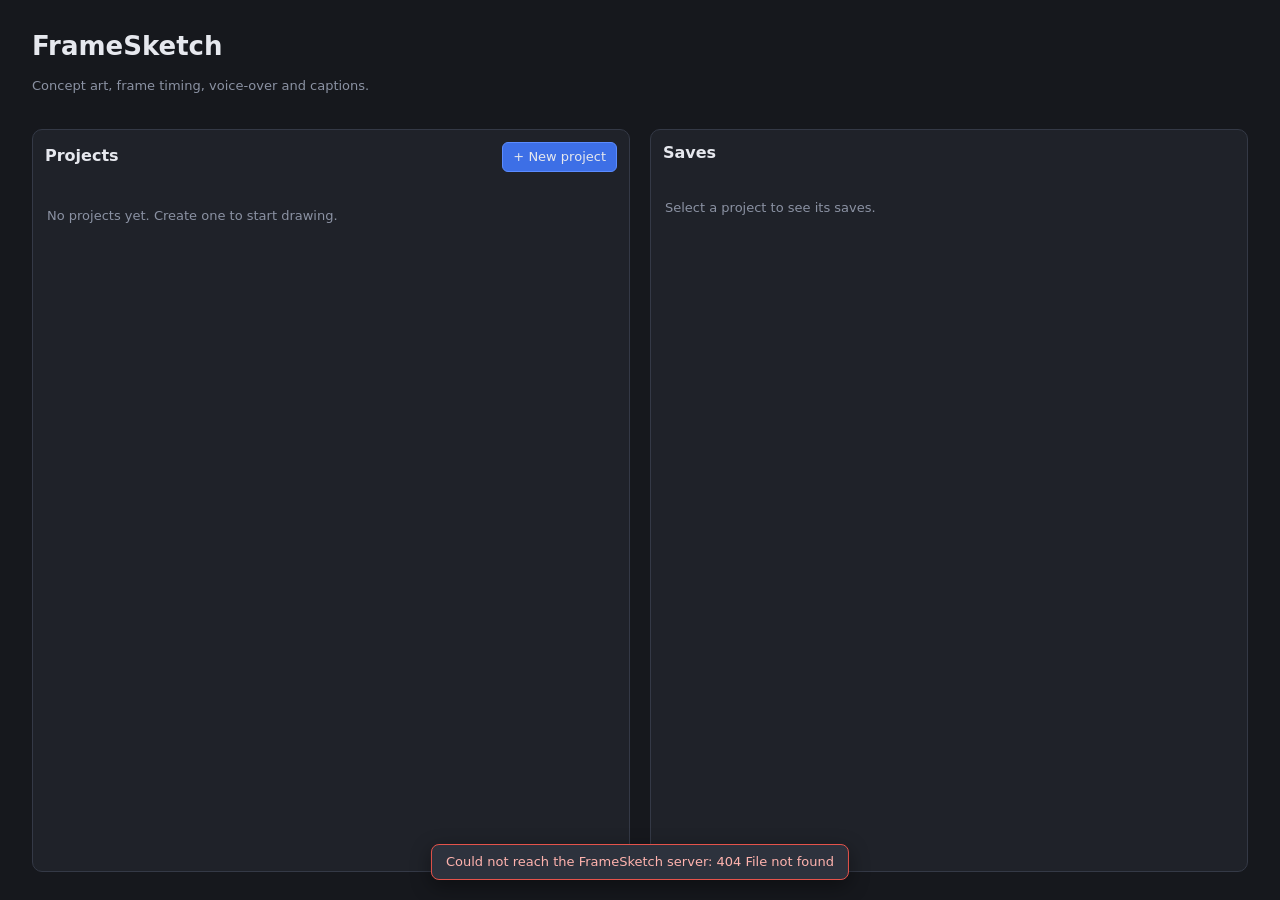
==== app/index.html @ e3239ffb "Initial commit" ====
<!doctype html>
<html lang="en">
<head>
  <meta charset="utf-8">
  <meta name="viewport" content="width=device-width, initial-scale=1">
  <title>FrameSketch</title>
  <link rel="stylesheet" href="styles.css">
</head>
<body>

<!-- ================= PROJECT MANAGER ================= -->
<section id="home" class="screen">
  <header class="home-header">
    <h1>FrameSketch</h1>
    <p class="muted">Concept art, frame timing, voice-over and captions.</p>
  </header>
  <div class="home-body">
    <div class="panel home-col">
      <div class="panel-head">
        <h2>Projects</h2>
        <button id="btnNewProject" class="primary">+ New project</button>
      </div>
      <ul id="projectList" class="item-list"></ul>
      <p id="projectEmpty" class="muted empty">No projects yet. Create one to start drawing.</p>
    </div>
    <div class="panel home-col">
      <div class="panel-head">
        <h2 id="savesTitle">Saves</h2>
        <div class="row-actions" id="projectActions" hidden>
          <button id="btnRenameProject">Rename</button>
          <button id="btnDuplicateProject">Duplicate</button>
          <button id="btnDeleteProject" class="danger">Delete</button>
        </div>
      </div>
      <ul id="saveList" class="item-list"></ul>
      <p id="saveEmpty" class="muted empty">Select a project to see its saves.</p>
    </div>
  </div>
</section>

<!-- ================= EDITOR ================= -->
<section id="editor" class="screen" hidden>
  <header class="topbar">
    <button id="btnBack" title="Back to projects">&larr; Projects</button>
    <div class="doc-title"><strong id="projName"></strong> <span class="muted">/</span> <span id="saveName"></span><span id="dirtyMark" class="dirty" hidden>&bull;</span></div>
    <button id="btnSave" class="primary" title="Save (Ctrl+S)">Save</button>
    <button id="btnSaveAs" title="Save as a new save in this project (Ctrl+Shift+S)">Save as new</button>
    <span class="sep"></span>
    <button id="btnUndo" title="Undo (Ctrl+Z)">Undo</button>
    <button id="btnRedo" title="Redo (Ctrl+Y)">Redo</button>
    <span class="sep"></span>
    <button id="btnZoomOut" title="Zoom out">&minus;</button>
    <span id="zoomLabel" class="zoom-label">100%</span>
    <button id="btnZoomIn" title="Zoom in">+</button>
    <button id="btnZoomFit" title="Fit to window">Fit</button>
    <span class="sep"></span>
    <button id="btnPlay" class="primary" title="Play / stop (Space)">&#9654; Play</button>
    <label class="check"><input type="checkbox" id="chkLoop"> Loop</label>
    <label class="speed" title="Playback speed for testing (5 to 1000%). Audio pitch changes with it. Not saved and doesn't affect exports.">Speed <input type="number" id="playSpeed" min="5" max="1000" step="5" value="100">%</label>
    <label class="check"><input type="checkbox" id="chkOnion"> Onion skin</label>
    <span class="spacer"></span>
    <button id="btnCopyVideo" title="Record the whole scene as a video with audio and copy the file, ready to paste into Discord (Ctrl+V). Shift+click saves the file instead. Recording takes as long as the scene.">Copy video</button>
    <button id="btnExportPng" title="Export current frame as PNG">Export PNG</button>
  </header>

  <div class="workspace">
    <!-- tools -->
    <nav class="toolbar" id="toolbar">
      <button data-tool="brush" title="Brush (B)">&#128396;<span>Brush</span></button>
      <button data-tool="eraser" title="Eraser (E)">&#9003;<span>Eraser</span></button>
      <button data-tool="fill" title="Fill bucket (G)">&#129699;<span>Fill</span></button>
      <button data-tool="picker" title="Eyedropper (I) — or Alt+click while painting">&#128167;<span>Picker</span></button>
      <button data-tool="rect" title="Rectangle select (M)">&#11034;<span>Rect</span></button>
      <button data-tool="lasso" title="Lasso select (L)">&#10160;<span>Lasso</span></button>
      <button data-tool="move" title="Move selection / layer (V)">&#10021;<span>Move</span></button>
      <button data-tool="caption" title="Caption (T)">T<span>Caption</span></button>
      <span class="tool-sep"></span>
      <button id="btnFlipH" title="Flip the selection horizontally, or the whole layer if nothing is selected (Shift+H)">&#8646;<span>Flip H</span></button>
      <button id="btnFlipV" title="Flip the selection vertically, or the whole layer if nothing is selected (Shift+V)">&#8645;<span>Flip V</span></button>
    </nav>

    <!-- stage -->
    <main class="stage-wrap">
      <div class="stage-scroll" id="stageScroll">
        <div class="stage" id="stage">
          <canvas id="view"></canvas>
          <canvas id="overlay"></canvas>
        </div>
      </div>
      <div class="status" id="status"></div>
    </main>

    <!-- sidebar -->
    <aside class="sidebar">
      <div class="panel">
        <h3>Color</h3>
        <div class="color-row">
          <input type="color" id="colorInput" value="#222222" title="Pick a color">
          <input type="text" id="hexInput" value="#222222" maxlength="9" spellcheck="false">
        </div>
        <div class="swatches" id="swatches"></div>
        <div class="muted small">Recent</div>
        <div class="swatches" id="recentSwatches"></div>
      </div>

      <div class="panel" id="toolOptions">
        <h3 id="toolOptionsTitle">Brush</h3>
        <label class="opt" data-for="brush eraser">Size <output id="sizeOut">8</output>
          <input type="range" id="sizeInput" min="1" max="300" value="8"></label>
        <label class="opt" data-for="brush eraser">Opacity <output id="opacityOut">100%</output>
          <input type="range" id="opacityInput" min="1" max="100" value="100"></label>
        <label class="opt" data-for="brush eraser">Smoothing <output id="smoothOut">30%</output>
          <input type="range" id="smoothInput" min="0" max="90" value="30"></label>
        <label class="opt check" data-for="brush eraser"><input type="checkbox" id="pressureInput" checked> Pen pressure</label>
        <label class="opt" data-for="fill">Tolerance <output id="tolOut">32</output>
          <input type="range" id="tolInput" min="0" max="255" value="32"></label>
        <label class="opt check" data-for="fill picker"><input type="checkbox" id="sampleAllInput" checked> Sample all layers</label>
        <label class="opt check" data-for="fill"><input type="checkbox" id="fillGrowInput" checked> Grow 1px (closes gaps)</label>
        <div class="opt btn-row" data-for="rect lasso move">
          <button id="btnSelAll" title="Ctrl+A">Select all</button>
          <button id="btnDeselect" title="Ctrl+D">Deselect</button>
          <button id="btnClearSel" title="Delete">Clear</button>
        </div>
        <p class="opt muted small" data-for="rect lasso">Drag to select. Painting & fill stay inside the selection.</p>
        <p class="opt muted small" data-for="move">Drag to move the selection (or the whole layer if nothing is selected). Arrow keys nudge. Enter commits.</p>
        <p class="opt muted small" data-for="eraser">Erases the selected drawing layer to transparency. A pen's eraser tip works with any tool.</p>
        <p class="opt muted small" data-for="caption">Click the canvas to add a caption (it goes bottom-center by default), click one to edit it, drag to move it. Or type in the <b>Caption</b> box under the canvas.</p>
      </div>

      <div class="panel" id="captionPanel" hidden>
        <h3>Caption</h3>
        <textarea id="capText" rows="3" placeholder="Caption text"></textarea>
        <div class="cap-pos">
          <span class="muted small">Position</span>
          <div class="seg" id="capAnchor">
            <button data-anchor="top" title="Top center">Top</button>
            <button data-anchor="middle" title="Middle">Middle</button>
            <button data-anchor="bottom" title="Bottom center">Bottom</button>
            <button data-anchor="" title="Wherever you drag it">Free</button>
          </div>
          <label class="small" title="Distance from the top/bottom/side edge">Margin <input type="number" id="capMargin" min="0" max="2000" value="40"></label>
          <span class="muted small" id="capSizeHint">Drag the box handles to resize it.</span>
          <button id="capAutoSize" class="small" title="Make the box fit the text again" hidden>Auto size</button>
        </div>
        <div class="grid2">
          <label>Size <input type="number" id="capSize" min="6" max="400" value="36"></label>
          <label>Font
            <select id="capFont">
              <option value="system-ui, sans-serif">Sans</option>
              <option value="Georgia, serif">Serif</option>
              <option value="'Courier New', monospace">Mono</option>
              <option value="'Comic Sans MS', 'Comic Neue', cursive">Comic</option>
              <option value="Impact, 'Arial Black', sans-serif">Impact</option>
            </select></label>
          <label>Text <input type="color" id="capColor" value="#ffffff"></label>
          <label>Outline <input type="color" id="capOutline" value="#000000"></label>
          <label>Box <input type="color" id="capBox" value="#000000"></label>
          <label>Box opacity <input type="range" id="capBoxAlpha" min="0" max="100" value="0"></label>
          <label>Align
            <select id="capAlign"><option>center</option><option>left</option><option>right</option></select></label>
          <label class="check"><input type="checkbox" id="capBold" checked> Bold</label>
        </div>
        <div class="btn-row">
          <button id="capStyleAll" title="Give every caption on this layer, on every frame, this caption's style and position">Apply style to all frames</button>
          <button id="capToNext" title="Copy this caption to the next frame">Copy to next frame</button>
          <button id="capDelete" class="danger">Delete</button>
        </div>
      </div>

      <div class="panel layers-panel">
        <div class="panel-head">
          <h3>Layers</h3>
          <div class="btn-row tight">
            <button id="btnAddLayer" title="New drawing layer">+ Layer</button>
            <button id="btnAddCaptionLayer" title="New caption layer">+ Captions</button>
          </div>
        </div>
        <ul id="layerList" class="layer-list"></ul>
        <label class="opt">Layer opacity <output id="layerOpOut">100%</output>
          <input type="range" id="layerOpInput" min="0" max="100" value="100"></label>
        <div class="btn-row tight">
          <button id="btnLayerUp" title="Move layer up">&uarr;</button>
          <button id="btnLayerDown" title="Move layer down">&darr;</button>
          <button id="btnDupLayer">Duplicate</button>
          <button id="btnMergeDown" title="Merge into layer below">Merge &darr;</button>
          <button id="btnDelLayer" class="danger">Delete</button>
        </div>
      </div>
    </aside>
  </div>

  <!-- timeline + audio -->
  <footer class="bottom">
    <div class="timeline-bar">
      <strong>Frames</strong>
      <button id="btnAddFrame" title="New blank frame after current">+ Frame</button>
      <button id="btnDupFrame" title="Duplicate current frame">Duplicate</button>
      <button id="btnFrameLeft" title="Move frame left">&larr;</button>
      <button id="btnFrameRight" title="Move frame right">&rarr;</button>
      <button id="btnDelFrame" class="danger">Delete</button>
      <span class="sep"></span>
      <label>Frame time <input type="number" id="frameDur" min="0.04" step="0.1" value="1"> s</label>
      <button id="btnDurAll" title="Apply this time to every frame">Apply to all</button>
      <span class="sep"></span>
      <label class="quick-cap">Caption <input type="text" id="frameCaption" placeholder="Type this frame's caption… (Enter = next frame)" spellcheck="true"></label>
      <span class="spacer"></span>
      <span class="muted" id="totalTime"></span>
    </div>
    <div class="timeline" id="timeline"></div>

    <div class="audio-panel" id="audioPanel">
      <div class="audio-controls">
        <button id="btnAudioToggle" class="ghost" title="Show / hide the audio tracks">&#9662;</button>
        <strong>Audio</strong>
        <button id="btnAddTrack" title="Add an audio track">+ Track</button>
        <button id="btnRecord" class="record" title="Record from microphone onto the selected track at this frame (R)">&#9679; Record</button>
        <span id="recTimer" class="muted"></span>
        <button id="btnImportAudio" title="Import an audio file onto the selected track at this frame. You can also paste or drop audio files.">Import audio&hellip;</button>
        <input type="file" id="audioFile" accept="audio/*,.mp3,.wav,.ogg,.oga,.m4a,.aac,.flac,.webm,.opus" hidden>
        <span class="sep"></span>
        <button id="btnAudioPlay" title="Play the selected clip">&#9654; Play</button>
        <button id="btnAudioPlaySel" title="Play the selected region">&#9654; Selection</button>
        <span class="sep"></span>
        <button id="btnAudioSplit" title="Split a clip so each part can be moved on its own (S). Press it, then click a clip in the tracks or on the waveform where it should be split; split points snap to frame edges. If you've already clicked a point or selected a region on the waveform, it splits there right away. Alt+click a clip also splits it.">Split</button>
        <button id="btnAudioKeep" title="Keep only the selected region">Clip to selection</button>
        <button id="btnAudioCut" title="Remove the selected region">Cut selection</button>
        <button id="btnAudioSilence" title="Silence the selected region">Silence</button>
        <button id="btnAudioNormalize">Normalize</button>
        <label>Gain <input type="range" id="audioGain" min="0" max="300" value="100"> <output id="audioGainOut">100%</output></label>
        <span class="sep"></span>
        <label class="check" title="Cut this clip off when its starting frame ends instead of letting it play on into later frames"><input type="checkbox" id="clipTrim"> Stop at frame end</label>
        <button id="btnAudioFit" title="Set this frame's time so the clip fits exactly">Fit frame to clip</button>
        <button id="btnAudioDelete" class="danger">Delete clip</button>
        <span class="spacer"></span>
        <span class="muted small" id="audioInfo"></span>
      </div>
      <div class="audio-body" id="audioBody">
        <div class="tracks-wrap">
          <div class="track-heads" id="trackHeads"></div>
          <div class="track-scroll" id="trackScroll"><canvas id="tracksCanvas"></canvas></div>
        </div>
        <div class="wave-wrap">
          <canvas id="wave"></canvas>
          <div class="wave-empty" id="waveEmpty">Select a clip above to edit it, or Record / Import / paste audio onto the selected track.</div>
        </div>
      </div>
    </div>
  </footer>
</section>

<!-- modal -->
<div class="modal-back" id="modal" hidden>
  <form class="modal" id="modalForm" method="dialog">
    <h3 id="modalTitle"></h3>
    <div id="modalBody"></div>
    <div class="btn-row end">
      <button type="button" id="modalCancel">Cancel</button>
      <button type="submit" id="modalOk" class="primary">OK</button>
    </div>
  </form>
</div>

<div id="toast" class="toast" hidden></div>

<script type="module" src="js/main.js"></script>
</body>
</html>
---- app/styles.css ----
:root {
  --bg: #16181d;
  --panel: #1f2229;
  --panel-2: #262a33;
  --line: #343946;
  --text: #e6e8ee;
  --muted: #8b92a3;
  --accent: #5b8cff;
  --accent-2: #3d6fe6;
  --danger: #e5534b;
  --rec: #ff4d5e;
  --checker-a: #3a3f4b;
  --checker-b: #2e323c;
  color-scheme: dark;
}

* { box-sizing: border-box; }
html, body { height: 100%; margin: 0; }
body {
  background: var(--bg);
  color: var(--text);
  font: 13px/1.4 system-ui, -apple-system, "Segoe UI", sans-serif;
  overflow: hidden;
}
[hidden] { display: none !important; }
h1, h2, h3 { margin: 0; font-weight: 600; }
h2 { font-size: 16px; }
h3 { font-size: 12px; text-transform: uppercase; letter-spacing: .06em; color: var(--muted); margin-bottom: 8px; }
.muted { color: var(--muted); }
.small { font-size: 11px; }

button, select, input[type=text], input[type=number], textarea {
  font: inherit;
  color: var(--text);
  background: var(--panel-2);
  border: 1px solid var(--line);
  border-radius: 6px;
}
button { padding: 5px 10px; cursor: pointer; white-space: nowrap; }
button:hover { border-color: #4a5163; background: #2d323d; }
button:disabled { opacity: .45; cursor: default; }
button.primary { background: var(--accent-2); border-color: var(--accent); }
button.primary:hover { background: var(--accent); }
button.danger:hover { background: #4a2326; border-color: var(--danger); color: #ffb3ae; }
input[type=text], input[type=number], select, textarea { padding: 4px 6px; }
input[type=number] { width: 70px; }
textarea { width: 100%; resize: vertical; }
input[type=range] { width: 100%; accent-color: var(--accent); }
input[type=checkbox] { accent-color: var(--accent); }
label { color: var(--muted); }
label.check { display: inline-flex; gap: 5px; align-items: center; color: var(--text); }
.sep { width: 1px; align-self: stretch; background: var(--line); margin: 0 4px; }
.spacer { flex: 1; }
.btn-row { display: flex; gap: 6px; flex-wrap: wrap; margin-top: 8px; }
.btn-row.tight { margin-top: 6px; gap: 4px; }
.btn-row.tight button { padding: 3px 7px; }
.btn-row.end { justify-content: flex-end; }
.panel { background: var(--panel); border: 1px solid var(--line); border-radius: 10px; padding: 12px; }
.panel-head { display: flex; align-items: center; justify-content: space-between; gap: 8px; margin-bottom: 10px; }
.panel-head h3 { margin: 0; }

/* ---------- home ---------- */
#home { height: 100%; display: flex; flex-direction: column; padding: 28px 32px; gap: 20px; overflow: auto; }
.home-header h1 { font-size: 26px; }
.home-body { display: grid; grid-template-columns: 1fr 1fr; gap: 20px; flex: 1; min-height: 0; }
.home-col { display: flex; flex-direction: column; min-height: 0; }
.item-list { list-style: none; margin: 0; padding: 0; overflow: auto; display: flex; flex-direction: column; gap: 6px; }
.item-list li {
  display: flex; align-items: center; gap: 10px; padding: 10px 12px;
  background: var(--panel-2); border: 1px solid transparent; border-radius: 8px; cursor: pointer;
}
.item-list li:hover { border-color: var(--line); }
.item-list li.active { border-color: var(--accent); }
.item-list .grow { flex: 1; min-width: 0; }
.item-list .name { font-weight: 600; overflow: hidden; text-overflow: ellipsis; white-space: nowrap; }
.item-list .meta { color: var(--muted); font-size: 11px; }
.item-list .row-actions { display: flex; gap: 4px; }
.item-list .row-actions button { padding: 3px 8px; font-size: 12px; }
.empty { padding: 12px 2px; }

/* ---------- editor ---------- */
#editor { height: 100%; display: flex; flex-direction: column; }
.topbar {
  display: flex; align-items: center; gap: 6px; padding: 6px 10px;
  background: var(--panel); border-bottom: 1px solid var(--line); flex-wrap: wrap;
}
.doc-title { padding: 0 8px; max-width: 360px; overflow: hidden; text-overflow: ellipsis; white-space: nowrap; }
.dirty { color: #f0b429; margin-left: 4px; font-size: 18px; line-height: 0; }
.zoom-label { min-width: 46px; text-align: center; color: var(--muted); }

.workspace { flex: 1; display: flex; min-height: 0; }
.toolbar {
  width: 62px; display: flex; flex-direction: column; gap: 4px; padding: 8px 6px;
  background: var(--panel); border-right: 1px solid var(--line); overflow-y: auto;
}
.toolbar button {
  display: flex; flex-direction: column; align-items: center; gap: 1px;
  padding: 6px 2px; font-size: 18px; line-height: 1.1;
}
.toolbar button span { font-size: 10px; color: var(--muted); }
.toolbar button.active { background: var(--accent-2); border-color: var(--accent); }
.toolbar button.active span { color: #fff; }

.stage-wrap { flex: 1; position: relative; background: #101216; min-width: 0; }
.stage-scroll {
  position: absolute; inset: 0; overflow: auto; display: grid; padding: 40px;
  touch-action: none; user-select: none;
}
.stage {
  position: relative; margin: auto; width: max-content;
  box-shadow: 0 4px 30px rgba(0,0,0,.5);
  background-color: var(--checker-a);
  background-image:
    linear-gradient(45deg, var(--checker-b) 25%, transparent 25%, transparent 75%, var(--checker-b) 75%),
    linear-gradient(45deg, var(--checker-b) 25%, transparent 25%, transparent 75%, var(--checker-b) 75%);
  background-size: 16px 16px; background-position: 0 0, 8px 8px;
}
.stage canvas { position: absolute; left: 0; top: 0; image-rendering: auto; }
#view { position: relative; display: block; }
#overlay { pointer-events: none; }
.stage-scroll.pixelated #view { image-rendering: pixelated; }
.status {
  position: absolute; left: 8px; bottom: 8px;
  padding: 2px 8px; border-radius: 6px; background: rgba(0,0,0,.55); color: var(--muted); font-size: 11px;
  pointer-events: none;
}

.sidebar {
  width: 280px; padding: 8px; display: flex; flex-direction: column; gap: 8px;
  background: var(--bg); border-left: 1px solid var(--line); overflow-y: auto;
}
.sidebar .panel { padding: 10px; }
.color-row { display: flex; gap: 6px; align-items: center; }
#colorInput { width: 48px; height: 34px; padding: 0; border: 1px solid var(--line); border-radius: 6px; background: none; cursor: pointer; }
#hexInput { flex: 1; font-family: ui-monospace, Consolas, monospace; }
.swatches { display: grid; grid-template-columns: repeat(10, 1fr); gap: 3px; margin: 8px 0 6px; }
.swatches button { aspect-ratio: 1; padding: 0; border-radius: 4px; border: 1px solid rgba(255,255,255,.12); }
.opt { display: block; margin-bottom: 8px; }
.opt output { float: right; color: var(--text); }
.opt.check { display: flex; }
.grid2 { display: grid; grid-template-columns: 1fr 1fr; gap: 6px 8px; margin-top: 8px; }
.grid2 label { display: flex; flex-direction: column; gap: 2px; font-size: 11px; }
.grid2 label.check { flex-direction: row; align-items: center; align-self: end; }
.grid2 input[type=number], .grid2 select { width: 100%; }
.grid2 input[type=color] { width: 100%; height: 26px; padding: 0; border: 1px solid var(--line); border-radius: 4px; background: none; }

.layer-list { list-style: none; padding: 0; margin: 0 0 8px; display: flex; flex-direction: column; gap: 3px; max-height: 260px; overflow-y: auto; }
.layer-list li {
  display: flex; align-items: center; gap: 6px; padding: 4px 6px; border-radius: 6px;
  background: var(--panel-2); border: 1px solid transparent; cursor: pointer;
}
.layer-list li.active { border-color: var(--accent); background: #26324d; }
.layer-list .eye { background: none; border: none; padding: 0 2px; font-size: 14px; width: 22px; }
.layer-list .eye.off { opacity: .3; }
.layer-list canvas { width: 44px; height: 26px; border-radius: 3px; background: #fff; flex: none; }
.layer-list .lname { flex: 1; overflow: hidden; text-overflow: ellipsis; white-space: nowrap; }
.layer-list .ltype { font-size: 10px; color: var(--muted); }
.layer-list input { width: 100%; }

/* ---------- bottom ---------- */
.bottom { background: var(--panel); border-top: 1px solid var(--line); }
.timeline-bar, .audio-controls {
  display: flex; align-items: center; gap: 6px; padding: 6px 10px; flex-wrap: wrap;
}
.timeline-bar button, .audio-controls button { padding: 3px 9px; }
.timeline {
  display: flex; gap: 8px; padding: 4px 10px 10px; overflow-x: auto; min-height: 112px;
}
.frame-card {
  flex: none; width: 132px; padding: 4px; border-radius: 8px; background: var(--panel-2);
  border: 2px solid transparent; cursor: pointer; position: relative; user-select: none;
}
.frame-card.active { border-color: var(--accent); }
.frame-card.playing { border-color: #f0b429; }
.frame-card.drop-before { box-shadow: -5px 0 0 -1px var(--accent); }
.frame-card canvas { width: 100%; display: block; border-radius: 4px; background: #fff; }
.frame-card .fmeta { display: flex; justify-content: space-between; font-size: 11px; margin-top: 3px; color: var(--muted); }
.frame-card .fmeta b { color: var(--text); }
.frame-card .badges { position: absolute; top: 7px; right: 7px; display: flex; gap: 3px; }
.frame-card .badge { font-size: 10px; background: rgba(0,0,0,.65); color: #fff; padding: 0 5px; border-radius: 4px; }

.audio-panel { border-top: 1px solid var(--line); }
.audio-controls label { display: inline-flex; align-items: center; gap: 6px; }
.audio-controls input[type=range] { width: 110px; }
button.record { color: var(--rec); }
button.record.recording { background: var(--rec); color: #fff; border-color: var(--rec); animation: pulse 1s infinite; }
@keyframes pulse { 50% { opacity: .65; } }
.wave-wrap { position: relative; height: 68px; margin: 0 10px 10px; border-radius: 8px; background: #121419; border: 1px solid var(--line); }
#wave { width: 100%; height: 100%; display: block; cursor: crosshair; }
.wave-empty { position: absolute; inset: 0; display: flex; align-items: center; justify-content: center; color: var(--muted); pointer-events: none; }

button.ghost { background: none; border-color: transparent; padding: 3px 6px; }
.audio-panel.collapsed #audioBody { display: none; }
.audio-panel.collapsed #btnAudioToggle { transform: rotate(-90deg); }
.tracks-wrap {
  display: flex; margin: 0 10px 8px; border: 1px solid var(--line); border-radius: 8px;
  background: #121419; max-height: 176px; overflow-y: auto; overflow-x: hidden;
}
.track-heads { width: 200px; flex: none; border-right: 1px solid var(--line); }
.track-heads .ruler-space { height: 18px; border-bottom: 1px solid var(--line); font-size: 10px; color: var(--muted); padding: 2px 8px; }
.track-head {
  height: 34px; display: flex; align-items: center; gap: 4px; padding: 0 6px; cursor: pointer;
  border-bottom: 1px solid rgba(255,255,255,.07);
}
.track-head.active { background: #26324d; }
.track-head .swatch { width: 4px; align-self: stretch; margin: 5px 2px 5px 0; border-radius: 2px; flex: none; }
.track-head .tname { flex: 1; min-width: 0; overflow: hidden; text-overflow: ellipsis; white-space: nowrap; }
.track-head button { padding: 1px 6px; font-size: 11px; }
.track-head button.mute.on { background: #5a4a1a; border-color: #f0b429; color: #f0b429; }
.track-head input[type=range] { width: 56px; flex: none; }
.track-scroll { flex: 1; min-width: 0; overflow-x: auto; overflow-y: hidden; }
#tracksCanvas { display: block; }
.quick-cap { display: inline-flex; align-items: center; gap: 6px; flex: 1 1 260px; max-width: 520px; color: var(--text); }
.quick-cap input { flex: 1; min-width: 120px; }
.cap-pos { display: flex; align-items: center; gap: 6px; flex-wrap: wrap; margin-top: 8px; }
.cap-pos label { display: inline-flex; align-items: center; gap: 4px; }
.cap-pos input[type=number] { width: 58px; }
.seg { display: inline-flex; }
.seg button { border-radius: 0; padding: 3px 7px; font-size: 12px; margin-left: -1px; }
.seg button:first-child { border-radius: 6px 0 0 6px; margin-left: 0; }
.seg button:last-child { border-radius: 0 6px 6px 0; }
.seg button.active { background: var(--accent-2); border-color: var(--accent); position: relative; }
.stage-scroll.drop-target { outline: 2px dashed var(--accent); outline-offset: -8px; }

/* ---------- modal & toast ---------- */
.modal-back { position: fixed; inset: 0; background: rgba(0,0,0,.55); display: flex; align-items: center; justify-content: center; z-index: 50; }
.modal { width: min(420px, calc(100vw - 32px)); background: var(--panel); border: 1px solid var(--line); border-radius: 12px; padding: 18px; }
.modal h3 { font-size: 15px; text-transform: none; letter-spacing: 0; color: var(--text); margin-bottom: 12px; }
.modal label { display: block; margin-bottom: 10px; }
.modal label input, .modal label select { display: block; width: 100%; margin-top: 4px; }
.modal .grid2 label input { margin-top: 2px; }
.modal p { margin: 0 0 12px; }
.toast {
  position: fixed; bottom: 20px; left: 50%; transform: translateX(-50%); z-index: 60;
  background: #2d323d; border: 1px solid var(--line); padding: 8px 14px; border-radius: 8px; box-shadow: 0 6px 20px rgba(0,0,0,.4);
}
.toast.error { border-color: var(--danger); color: #ffb3ae; }

@media (max-width: 900px) {
  .home-body { grid-template-columns: 1fr; }
  .sidebar { width: 230px; }
}

/* Split button waiting for a click on a clip */
#btnAudioSplit.armed { background: #f0b429; border-color: #f0b429; color: #1a1a1a; }
#audioPanel.splitting #wave { cursor: col-resize; }
.toolbar .tool-sep { height: 1px; background: var(--line); margin: 4px 2px; }
.speed { display: inline-flex; align-items: center; gap: 4px; color: var(--muted); font-size: 13px; }
.speed input { width: 56px; }
.speed.changed, .speed.changed input { color: #f0b429; }
#btnCopyVideo.recording { background: #c62f3e; border-color: #ff4d5e; color: #fff; }
.layer-list li.multi { border-color: var(--accent); background: #1f283b; }
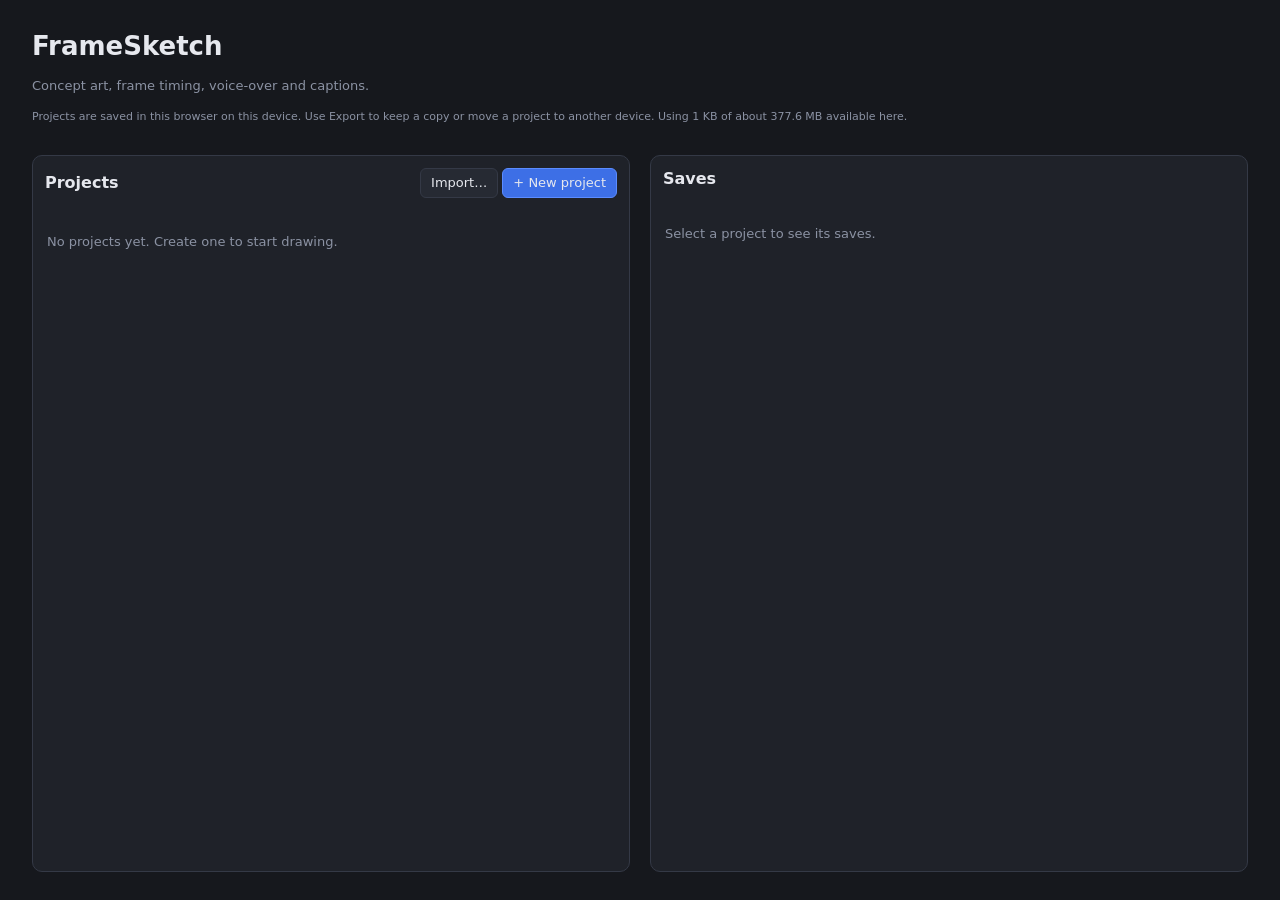
==== commit 87f2c90c: "Add mobile support." ====
--- a/app/index.html
+++ b/app/index.html
@@ -2,8 +2,16 @@
 <html lang="en">
 <head>
   <meta charset="utf-8">
-  <meta name="viewport" content="width=device-width, initial-scale=1">
+  <meta name="viewport" content="width=device-width, initial-scale=1, viewport-fit=cover, interactive-widget=resizes-content">
   <title>FrameSketch</title>
+  <meta name="description" content="Draw frames, time them, add voice-over and captions, and export a video.">
+  <meta name="theme-color" content="#16181d">
+  <link rel="manifest" href="manifest.webmanifest">
+  <link rel="icon" href="icons/icon-192.png" type="image/png">
+  <link rel="apple-touch-icon" href="icons/icon-180.png">
+  <meta name="apple-mobile-web-app-capable" content="yes">
+  <meta name="mobile-web-app-capable" content="yes">
+  <meta name="apple-mobile-web-app-status-bar-style" content="black-translucent">
   <link rel="stylesheet" href="styles.css">
 </head>
 <body>
@@ -13,12 +21,17 @@
   <header class="home-header">
     <h1>FrameSketch</h1>
     <p class="muted">Concept art, frame timing, voice-over and captions.</p>
+    <p class="muted small" id="storageNote"></p>
   </header>
   <div class="home-body">
     <div class="panel home-col">
       <div class="panel-head">
         <h2>Projects</h2>
-        <button id="btnNewProject" class="primary">+ New project</button>
+        <div class="row-actions">
+          <button id="btnImport" title="Open a project exported from another device (.fsk file or pasted text). You can also drop a file here.">Import&hellip;</button>
+          <button id="btnNewProject" class="primary">+ New project</button>
+        </div>
+        <input type="file" id="importFile" hidden>
       </div>
       <ul id="projectList" class="item-list"></ul>
       <p id="projectEmpty" class="muted empty">No projects yet. Create one to start drawing.</p>
@@ -27,6 +40,7 @@
       <div class="panel-head">
         <h2 id="savesTitle">Saves</h2>
         <div class="row-actions" id="projectActions" hidden>
+          <button id="btnBackupProject" title="Save this project with all its saves as one file (or text) to open on another device">Export</button>
           <button id="btnRenameProject">Rename</button>
           <button id="btnDuplicateProject">Duplicate</button>
           <button id="btnDeleteProject" class="danger">Delete</button>
@@ -42,8 +56,9 @@
 <section id="editor" class="screen" hidden>
   <header class="topbar">
     <button id="btnBack" title="Back to projects">&larr; Projects</button>
-    <div class="doc-title"><strong id="projName"></strong> <span class="muted">/</span> <span id="saveName"></span><span id="dirtyMark" class="dirty" hidden>&bull;</span></div>
+    <div class="doc-title"><strong id="projName"></strong> <span class="muted">/</span> <span id="saveName"></span><span id="dirtyMark" class="dirty" hidden>&bull;</span> <span id="saveState" class="save-state"></span></div>
     <button id="btnSave" class="primary" title="Save (Ctrl+S)">Save</button>
+    <label class="check" title="Save automatically a few seconds after each change, and when you switch away from the app"><input type="checkbox" id="chkAutoSave" checked> Auto-save</label>
     <button id="btnSaveAs" title="Save as a new save in this project (Ctrl+Shift+S)">Save as new</button>
     <span class="sep"></span>
     <button id="btnUndo" title="Undo (Ctrl+Z)">Undo</button>
@@ -59,8 +74,10 @@
     <label class="speed" title="Playback speed for testing (5 to 1000%). Audio pitch changes with it. Not saved and doesn't affect exports.">Speed <input type="number" id="playSpeed" min="5" max="1000" step="5" value="100">%</label>
     <label class="check"><input type="checkbox" id="chkOnion"> Onion skin</label>
     <span class="spacer"></span>
+    <button id="btnPanels" class="mobile-only" title="Show / hide the color, tool and layer panels">&#9776; Panels</button>
     <button id="btnCopyVideo" title="Record the whole scene as a video with audio and copy the file, ready to paste into Discord (Ctrl+V). Shift+click saves the file instead. Recording takes as long as the scene.">Copy video</button>
     <button id="btnExportPng" title="Export current frame as PNG">Export PNG</button>
+    <button id="btnShortcuts" class="ghost" title="Keyboard and touch shortcuts (?)">?</button>
   </header>
 
   <div class="workspace">
@@ -88,10 +105,22 @@
         </div>
       </div>
       <div class="status" id="status"></div>
+      <div class="quickbar mobile-only" id="quickbar">
+        <button id="qbUndo" title="Undo (or tap with two fingers)">&#8630;</button>
+        <button id="qbRedo" title="Redo (or tap with three fingers)">&#8631;</button>
+        <span class="qb-sep"></span>
+        <button id="qbPrev" title="Previous frame">&#9664;</button>
+        <span id="qbFrame" class="qb-frame">1/1</span>
+        <button id="qbNext" title="Next frame">&#9654;</button>
+        <span class="qb-sep"></span>
+        <label id="qbSizeWrap" class="qb-size" title="Brush size"><input type="range" id="qbSize" min="0" max="100" value="20"></label>
+        <button id="qbColor" class="qb-color" title="Color and panels"></button>
+      </div>
     </main>
 
     <!-- sidebar -->
-    <aside class="sidebar">
+    <div class="sidebar-back mobile-only" id="sidebarBack"></div>
+    <aside class="sidebar" id="sidebar">
       <div class="panel">
         <h3>Color</h3>
         <div class="color-row">
@@ -112,6 +141,7 @@
         <label class="opt" data-for="brush eraser">Smoothing <output id="smoothOut">30%</output>
           <input type="range" id="smoothInput" min="0" max="90" value="30"></label>
         <label class="opt check" data-for="brush eraser"><input type="checkbox" id="pressureInput" checked> Pen pressure</label>
+        <label class="opt check" data-for="brush eraser fill" title="Turn off when drawing with a pen so your palm doesn't draw; fingers then pan and zoom"><input type="checkbox" id="fingerDrawInput" checked> Draw with finger</label>
         <label class="opt" data-for="fill">Tolerance <output id="tolOut">32</output>
           <input type="range" id="tolInput" min="0" max="255" value="32"></label>
         <label class="opt check" data-for="fill picker"><input type="checkbox" id="sampleAllInput" checked> Sample all layers</label>
@@ -120,6 +150,12 @@
           <button id="btnSelAll" title="Ctrl+A">Select all</button>
           <button id="btnDeselect" title="Ctrl+D">Deselect</button>
           <button id="btnClearSel" title="Delete">Clear</button>
+        </div>
+        <div class="opt btn-row" data-for="rect lasso move">
+          <button id="btnCopySel" title="Ctrl+C">Copy</button>
+          <button id="btnCutSel" title="Ctrl+X">Cut</button>
+          <button id="btnPasteSel" title="Ctrl+V">Paste</button>
+          <button id="btnDropSel" title="Enter: put the moved pixels down">Drop</button>
         </div>
         <p class="opt muted small" data-for="rect lasso">Drag to select. Painting & fill stay inside the selection.</p>
         <p class="opt muted small" data-for="move">Drag to move the selection (or the whole layer if nothing is selected). Arrow keys nudge. Enter commits.</p>
--- a/app/styles.css
+++ b/app/styles.css
@@ -250,3 +250,111 @@
 .speed.changed, .speed.changed input { color: #f0b429; }
 #btnCopyVideo.recording { background: #c62f3e; border-color: #ff4d5e; color: #fff; }
 .layer-list li.multi { border-color: var(--accent); background: #1f283b; }
+
+/* ---------- touch & small screens ---------- */
+button, label, .item-list li, .layer-list li, .frame-card { touch-action: manipulation; }
+.mobile-only { display: none; }
+.home-header .small { margin-top: 4px; }
+@supports (height: 100dvh) {
+  html, body { height: 100dvh; }
+}
+
+@media (max-width: 760px) {
+  body { font-size: 14px; }
+  button { padding: 6px 10px; min-height: 34px; }
+  .mobile-only { display: revert; }
+  .sidebar-back.mobile-only { display: none; }
+
+  #home { padding: 14px 12px calc(14px + env(safe-area-inset-bottom)); gap: 12px; }
+  .home-header h1 { font-size: 22px; }
+  .home-body { gap: 12px; }
+  .panel-head { flex-wrap: wrap; }
+  .item-list li { flex-wrap: wrap; }
+  .item-list .row-actions { flex-wrap: wrap; }
+  .item-list .row-actions button { padding: 5px 9px; }
+
+  /* one scrollable row for each bar instead of wrapping into many lines */
+  .topbar, .timeline-bar, .audio-controls { flex-wrap: nowrap; overflow-x: auto; scrollbar-width: none; }
+  .topbar::-webkit-scrollbar, .timeline-bar::-webkit-scrollbar, .audio-controls::-webkit-scrollbar { display: none; }
+  .topbar { padding: calc(4px + env(safe-area-inset-top)) 8px 4px; gap: 4px; }
+  .topbar > * { flex: none; }
+  .doc-title { max-width: 140px; padding: 0 4px; }
+  .timeline-bar > *, .audio-controls > * { flex: none; }
+
+  /* tools as a row above the canvas */
+  .workspace { flex-direction: column; }
+  .toolbar {
+    width: auto; flex-direction: row; overflow-x: auto; overflow-y: hidden; padding: 4px 6px;
+    border-right: none; border-bottom: 1px solid var(--line); scrollbar-width: none; flex: none;
+  }
+  .toolbar::-webkit-scrollbar { display: none; }
+  .toolbar button { flex: none; min-width: 54px; padding: 4px 2px; font-size: 16px; }
+  .toolbar .tool-sep { width: 1px; height: auto; margin: 2px 4px; }
+  .stage-scroll { padding: 12px; }
+
+  /* side panels slide in from the right */
+  .sidebar {
+    position: fixed; top: 0; right: 0; bottom: 0; width: min(330px, 88vw); z-index: 45;
+    transform: translateX(105%); transition: transform .2s ease;
+    padding: calc(8px + env(safe-area-inset-top)) 8px calc(8px + env(safe-area-inset-bottom));
+    box-shadow: -8px 0 30px rgba(0,0,0,.5);
+  }
+  #editor.panels-open .sidebar { transform: none; }
+  #editor.panels-open .sidebar-back { display: block; position: fixed; inset: 0; z-index: 44; background: rgba(0,0,0,.4); }
+  #btnPanels.active { background: var(--accent-2); border-color: var(--accent); }
+
+  .bottom { padding-bottom: env(safe-area-inset-bottom); }
+  .timeline { min-height: 84px; gap: 6px; padding: 2px 8px 8px; }
+  .frame-card { width: 96px; }
+  .quick-cap { flex: 0 0 240px; }
+  .tracks-wrap { margin: 0 8px 6px; max-height: 140px; }
+  .track-heads { width: 128px; }
+  .track-head input[type=range] { display: none; }
+  .wave-wrap { margin: 0 8px 8px; height: 56px; }
+  .status { display: none; }
+  .toast { left: 12px; right: 12px; transform: none; bottom: calc(12px + env(safe-area-inset-bottom)); }
+}
+/* tall (portrait) canvases: keep frame thumbnails short */
+.frame-card canvas { max-height: 74px; object-fit: contain; }
+@media (max-width: 760px) {
+  .home-body { grid-template-columns: minmax(0, 1fr); }
+  .frame-card canvas { max-height: 54px; }
+}
+.frame-card canvas { background: transparent; }
+@media (max-width: 760px) {
+  .swatches button, .layer-list .eye, .track-head button { min-height: 0; }
+  .swatches { gap: 4px; }
+}
+
+/* ---------- QOL ---------- */
+.save-state { font-size: 11px; color: var(--muted); margin-left: 6px; }
+.save-state.saving { color: var(--accent); }
+.save-state.unsaved { color: #f0b429; }
+.sheet-back .modal { max-height: calc(100dvh - 32px); overflow: auto; }
+.sheet-back .modal p { margin: 0 0 10px; }
+.sheet-back textarea { margin-top: 10px; font-family: ui-monospace, Consolas, monospace; font-size: 12px; }
+table.shortcuts { border-collapse: collapse; width: 100%; }
+table.shortcuts td { padding: 4px 6px; border-bottom: 1px solid var(--line); vertical-align: top; }
+kbd { font: 11px ui-monospace, Consolas, monospace; background: var(--panel-2); border: 1px solid var(--line); border-radius: 4px; padding: 1px 5px; white-space: nowrap; }
+#home.drop-target { outline: 2px dashed var(--accent); outline-offset: -10px; }
+.stage-scroll { -webkit-touch-callout: none; -webkit-user-select: none; }
+
+.quickbar {
+  position: absolute; left: 50%; bottom: 10px; transform: translateX(-50%); z-index: 5;
+  align-items: center; gap: 4px; padding: 4px 6px; border-radius: 12px;
+  background: rgba(31, 34, 41, .92); border: 1px solid var(--line); box-shadow: 0 4px 18px rgba(0,0,0,.45);
+  max-width: calc(100% - 16px);
+}
+.quickbar button { min-width: 38px; min-height: 38px; padding: 0 8px; font-size: 16px; }
+.qb-sep { width: 1px; align-self: stretch; background: var(--line); margin: 4px 2px; }
+.qb-frame { min-width: 42px; text-align: center; font-variant-numeric: tabular-nums; color: var(--muted); font-size: 12px; }
+.qb-size { display: inline-flex; width: 84px; }
+.qb-color { width: 38px; border-radius: 50%; border: 2px solid #fff !important; padding: 0; }
+
+@media (max-width: 760px) {
+  /* stop iOS zooming the page when a text box gets focus */
+  input[type=text], input[type=number], select, textarea { font-size: 16px; }
+  .quickbar.mobile-only { display: flex; }
+  .quickbar[hidden] { display: none !important; }
+  #qbSizeWrap[hidden] { display: none !important; }
+}
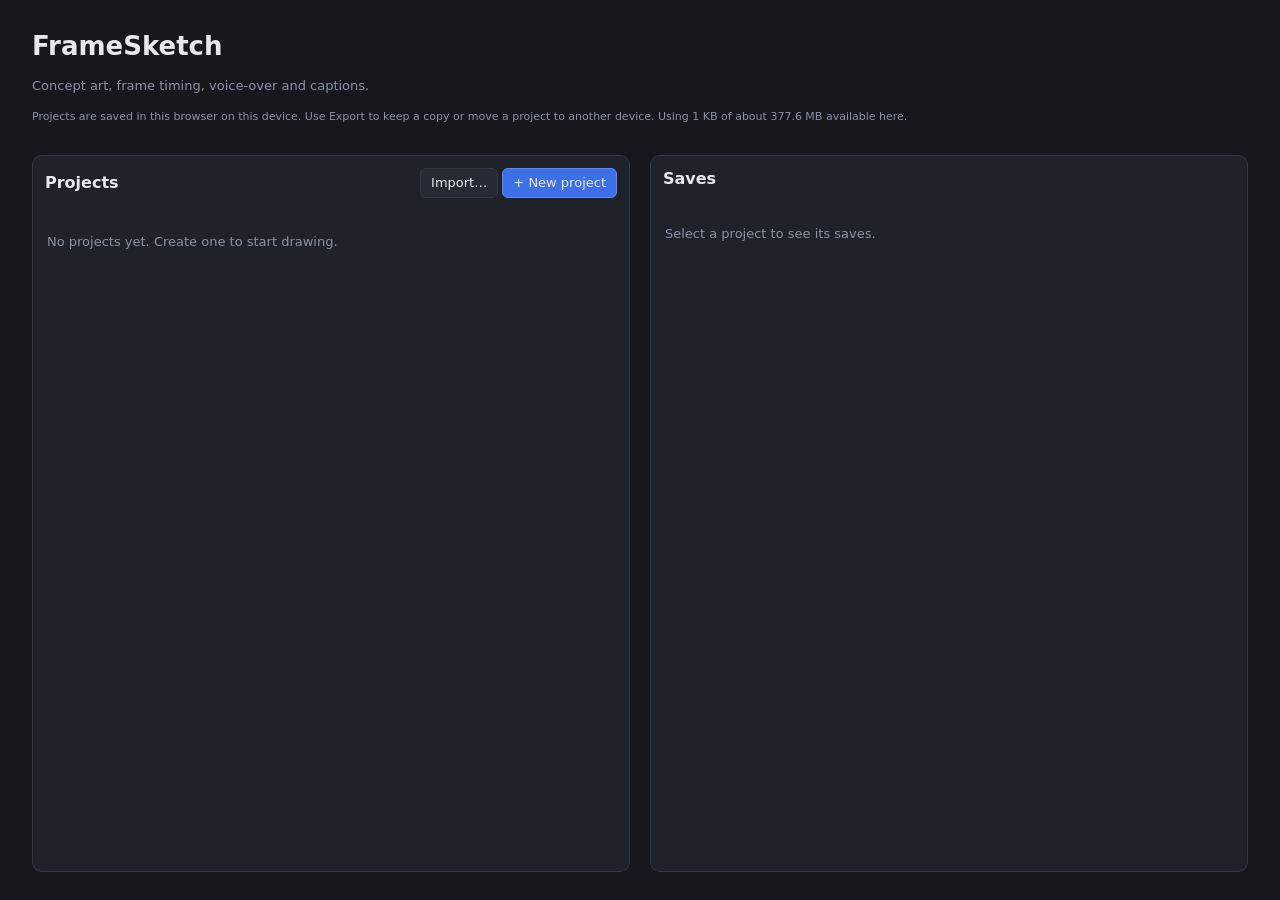
==== commit 78afbccb: "Add pitch fixes and license." ====
--- a/app/index.html
+++ b/app/index.html
@@ -71,7 +71,7 @@
     <span class="sep"></span>
     <button id="btnPlay" class="primary" title="Play / stop (Space)">&#9654; Play</button>
     <label class="check"><input type="checkbox" id="chkLoop"> Loop</label>
-    <label class="speed" title="Playback speed for testing (5 to 1000%). Audio pitch changes with it. Not saved and doesn't affect exports.">Speed <input type="number" id="playSpeed" min="5" max="1000" step="5" value="100">%</label>
+    <label class="speed" title="Playback speed for testing (5 to 1000%). Audio keeps its pitch from 25% to 400% (outside that the pitch changes too). Not saved and doesn't affect exports.">Speed <input type="number" id="playSpeed" min="5" max="1000" step="5" value="100">%</label>
     <label class="check"><input type="checkbox" id="chkOnion"> Onion skin</label>
     <span class="spacer"></span>
     <button id="btnPanels" class="mobile-only" title="Show / hide the color, tool and layer panels">&#9776; Panels</button>
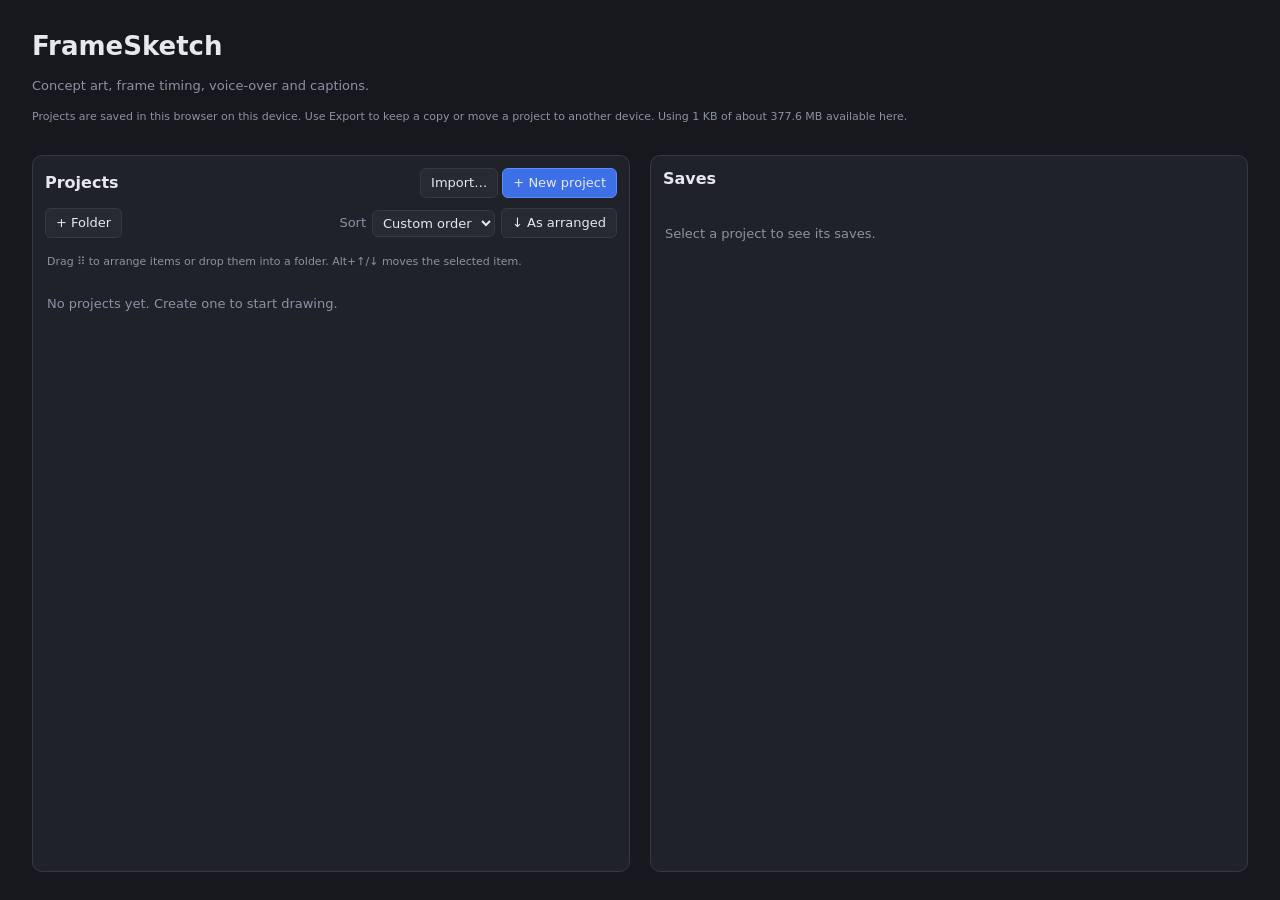
==== commit ac710016: "Add folders and sorts." ====
--- a/app/index.html
+++ b/app/index.html
@@ -33,7 +33,21 @@
         </div>
         <input type="file" id="importFile" hidden>
       </div>
-      <ul id="projectList" class="item-list"></ul>
+      <div class="list-tools">
+        <button id="btnNewFolder" title="New folder (inside the selected folder)">+ Folder</button>
+        <span class="spacer"></span>
+        <label class="sort-label" title="How projects and folders are ordered">Sort
+          <select id="projectSort">
+            <option value="order">Custom order</option>
+            <option value="name">Name</option>
+            <option value="modified">Last modified</option>
+            <option value="length">Length</option>
+          </select>
+        </label>
+        <button id="btnSortInvert" title="Reverse the order" aria-pressed="false"></button>
+      </div>
+      <ul id="projectList" class="item-list tree"></ul>
+      <p class="muted small list-hint">Drag &#10303; to arrange items or drop them into a folder.<span class="kbd-hint"> Alt+&uarr;/&darr; moves the selected item.</span></p>
       <p id="projectEmpty" class="muted empty">No projects yet. Create one to start drawing.</p>
     </div>
     <div class="panel home-col">
@@ -42,8 +56,14 @@
         <div class="row-actions" id="projectActions" hidden>
           <button id="btnBackupProject" title="Save this project with all its saves as one file (or text) to open on another device">Export</button>
           <button id="btnRenameProject">Rename</button>
+          <button id="btnMoveProject" title="Move to another folder">Move&hellip;</button>
           <button id="btnDuplicateProject">Duplicate</button>
           <button id="btnDeleteProject" class="danger">Delete</button>
+        </div>
+        <div class="row-actions" id="folderActions" hidden>
+          <button id="btnRenameFolder">Rename</button>
+          <button id="btnMoveFolder" title="Move to another folder">Move&hellip;</button>
+          <button id="btnDeleteFolder" class="danger" title="Delete the folder; what's inside moves up a level">Delete</button>
         </div>
       </div>
       <ul id="saveList" class="item-list"></ul>
@@ -71,7 +91,7 @@
     <span class="sep"></span>
     <button id="btnPlay" class="primary" title="Play / stop (Space)">&#9654; Play</button>
     <label class="check"><input type="checkbox" id="chkLoop"> Loop</label>
-    <label class="speed" title="Playback speed for testing (5 to 1000%). Audio keeps its pitch from 25% to 400% (outside that the pitch changes too). Not saved and doesn't affect exports.">Speed <input type="number" id="playSpeed" min="5" max="1000" step="5" value="100">%</label>
+    <label class="speed" title="Playback speed for testing (5 to 1000%). Audio keeps its pitch at every speed. Not saved and doesn't affect exports.">Speed <input type="number" id="playSpeed" min="5" max="1000" step="5" value="100">%</label>
     <label class="check"><input type="checkbox" id="chkOnion"> Onion skin</label>
     <span class="spacer"></span>
     <button id="btnPanels" class="mobile-only" title="Show / hide the color, tool and layer panels">&#9776; Panels</button>
--- a/app/styles.css
+++ b/app/styles.css
@@ -78,6 +78,31 @@
 .item-list .row-actions button { padding: 3px 8px; font-size: 12px; }
 .empty { padding: 12px 2px; }
 
+/* project tree: folders, drag handles, sorting */
+.list-tools { display: flex; align-items: center; gap: 6px; margin-bottom: 8px; flex-wrap: wrap; }
+.list-tools .sort-label { display: flex; align-items: center; gap: 6px; color: var(--muted); }
+#btnSortInvert { min-width: 108px; }
+.item-list.tree li { margin-left: calc(var(--depth, 0) * 18px); padding-left: 6px; gap: 6px; }
+.item-list.tree li.folder { background: transparent; border-color: var(--line); }
+.item-list.tree li.folder.active { border-color: var(--accent); }
+.item-list.tree .drag {
+  cursor: grab; color: var(--muted); padding: 4px 3px; font-size: 15px; line-height: 1;
+  touch-action: none; user-select: none; -webkit-user-select: none;
+}
+.item-list.tree .caret { padding: 0 4px; min-width: 24px; background: transparent; border: none; color: var(--muted); font-size: 15px; }
+@media (max-width: 760px) {
+  .item-list.tree li { margin-left: calc(var(--depth, 0) * 12px); }
+  #btnSortInvert { min-width: 0; }
+  .list-tools .spacer { display: none; }
+}
+@media (pointer: coarse) { .kbd-hint { display: none; } }
+.item-list.tree li.dragging { opacity: 0.4; }
+.item-list.tree li.drop-before { box-shadow: 0 -2px 0 var(--accent); }
+.item-list.tree li.drop-after { box-shadow: 0 2px 0 var(--accent); }
+.item-list.tree li.drop-into { border-color: var(--accent); background: color-mix(in srgb, var(--accent) 18%, var(--panel-2)); }
+body.dragging-rows, body.dragging-rows * { cursor: grabbing !important; user-select: none; }
+.list-hint { margin: 8px 2px 0; }
+
 /* ---------- editor ---------- */
 #editor { height: 100%; display: flex; flex-direction: column; }
 .topbar {
